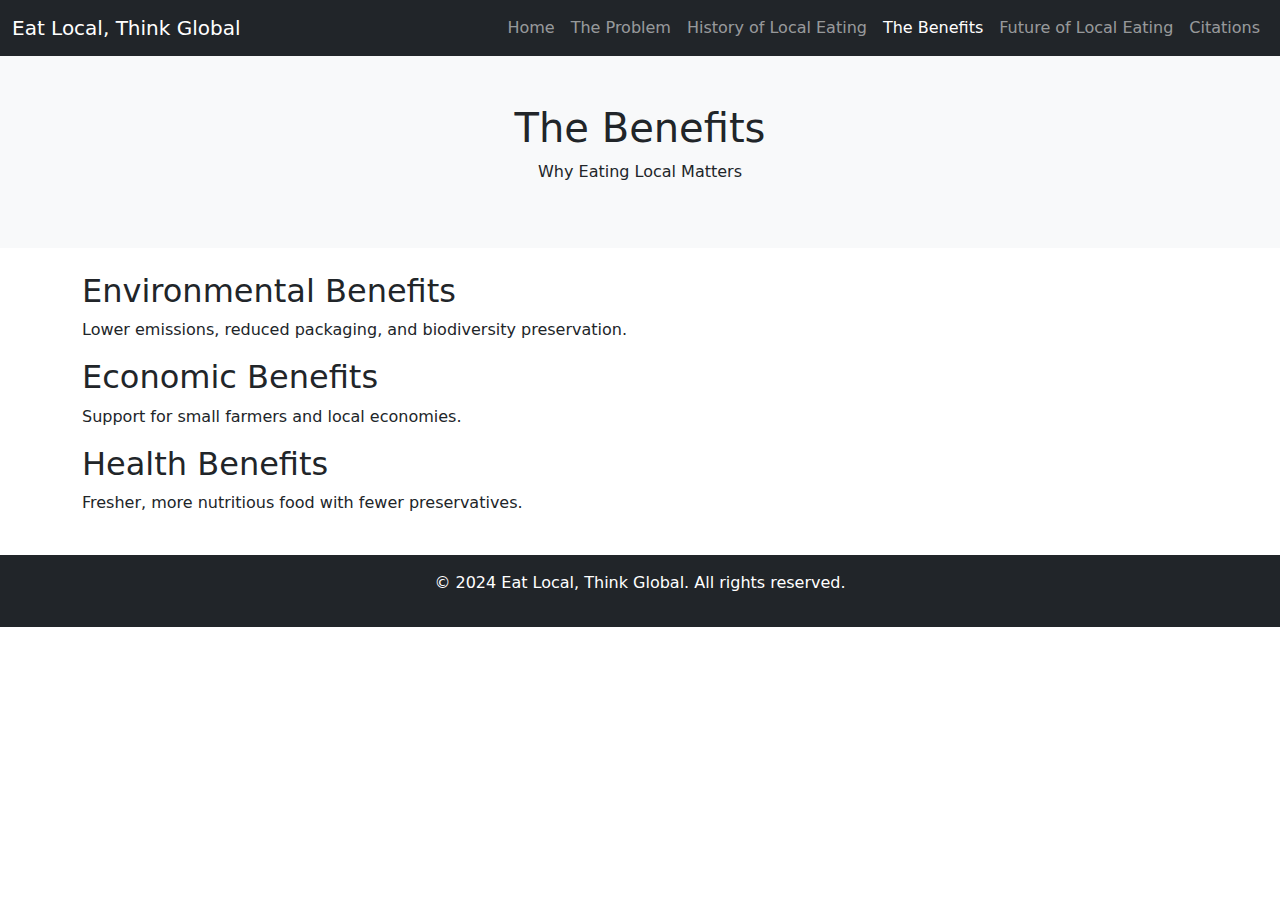
==== benefits.html @ 0802574a "Add new website files and update index.html" ====
<!DOCTYPE html>
<html lang="en">
<head>
    <meta charset="UTF-8">
    <meta name="viewport" content="width=device-width, initial-scale=1.0">
    <title>The Benefits</title>
    <link href="https://cdn.jsdelivr.net/npm/bootstrap@5.3.2/dist/css/bootstrap.min.css" rel="stylesheet">
</head>
<body>
    <nav class="navbar navbar-expand-lg navbar-dark bg-dark">
        <div class="container-fluid">
            <a class="navbar-brand" href="index.html">Eat Local, Think Global</a>
            <button class="navbar-toggler" type="button" data-bs-toggle="collapse" data-bs-target="#navbarNav" aria-controls="navbarNav" aria-expanded="false" aria-label="Toggle navigation">
                <span class="navbar-toggler-icon"></span>
            </button>
            <div class="collapse navbar-collapse" id="navbarNav">
                <ul class="navbar-nav ms-auto">
                    <li class="nav-item"><a class="nav-link" href="index.html">Home</a></li>
                    <li class="nav-item"><a class="nav-link" href="problem.html">The Problem</a></li>
                    <li class="nav-item"><a class="nav-link" href="history.html">History of Local Eating</a></li>
                    <li class="nav-item"><a class="nav-link active" href="benefits.html">The Benefits</a></li>
                    <li class="nav-item"><a class="nav-link" href="future.html">Future of Local Eating</a></li>
                    <li class="nav-item"><a class="nav-link" href="citations.html">Citations</a></li>
                </ul>
            </div>
        </div>
    </nav>

    <header class="bg-light text-center py-5">
        <h1>The Benefits</h1>
        <p>Why Eating Local Matters</p>
    </header>

    <section class="container py-4">
        <h2>Environmental Benefits</h2>
        <p>Lower emissions, reduced packaging, and biodiversity preservation.</p>
        <h2>Economic Benefits</h2>
        <p>Support for small farmers and local economies.</p>
        <h2>Health Benefits</h2>
        <p>Fresher, more nutritious food with fewer preservatives.</p>
    </section>

    <footer class="bg-dark text-white text-center py-3">
        <p>&copy; 2024 Eat Local, Think Global. All rights reserved.</p>
    </footer>
    <script src="https://cdn.jsdelivr.net/npm/bootstrap@5.3.2/dist/js/bootstrap.bundle.min.js"></script>
</body>
</html>
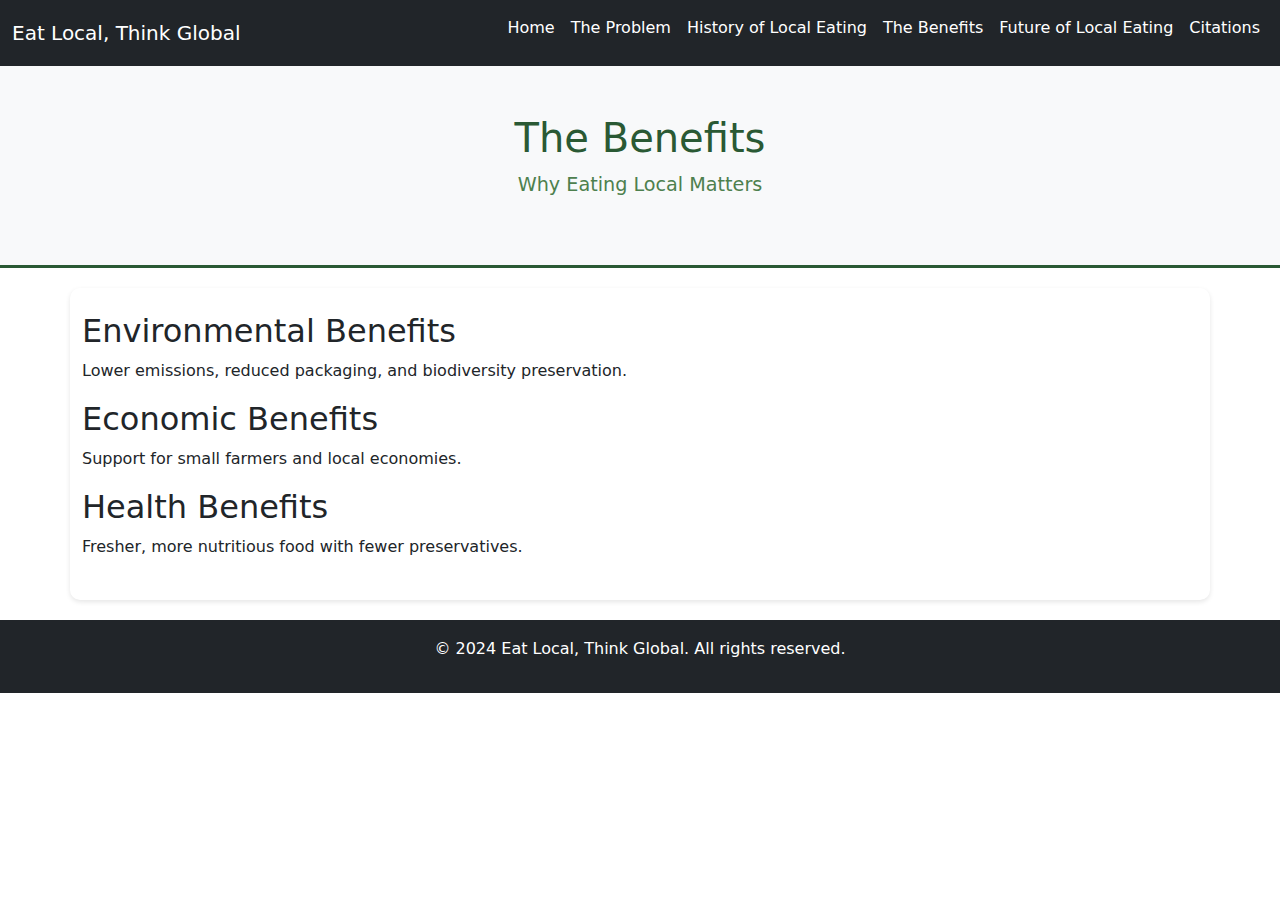
==== commit a4d073bb: "Add style.css and update HTML files with sustainability theme" ====
--- a/benefits.html
+++ b/benefits.html
@@ -1,6 +1,7 @@
 <!DOCTYPE html>
 <html lang="en">
 <head>
+    <link rel="stylesheet" href="style.css">
     <meta charset="UTF-8">
     <meta name="viewport" content="width=device-width, initial-scale=1.0">
     <title>The Benefits</title>
--- a/style.css
+++ b/style.css
@@ -0,0 +1,122 @@
+/* General Styles */
+body {
+    font-family: 'Arial', sans-serif;
+    background-color: #f5f9f4; /* Light greenish background for eco-theme */
+    color: #333; /* Dark gray text for readability */
+    margin: 0;
+    padding: 0;
+}
+
+/* Navbar */
+.navbar {
+    background-color: #2a5934; /* Deep green for the navbar */
+}
+
+.navbar-brand, .nav-link {
+    color: #ffffff !important; /* White text for contrast */
+}
+
+.nav-link:hover {
+    color: #a8d5ba !important; /* Light green hover effect */
+}
+
+/* Header Section */
+header {
+    background-color: #eaf4e2; /* Very light green background */
+    border-bottom: 3px solid #2a5934; /* Green accent border */
+    text-align: center;
+    padding: 30px 15px;
+}
+
+header h1 {
+    font-size: 2.5rem;
+    color: #2a5934; /* Deep green headline */
+}
+
+header p {
+    color: #4d804e; /* Medium green for subtext */
+    font-size: 1.2rem;
+}
+
+/* Buttons */
+.cta-btn, .btn {
+    background-color: #4d804e; /* Medium green */
+    color: #ffffff; /* White text */
+    border: none;
+    padding: 10px 20px;
+    border-radius: 5px;
+    text-decoration: none;
+    transition: all 0.3s ease-in-out;
+}
+
+.cta-btn:hover, .btn:hover {
+    background-color: #3a6b3b; /* Darker green for hover */
+}
+
+/* Section Styling */
+section {
+    padding: 20px;
+    margin: 20px 0;
+    border-radius: 10px;
+    background-color: #ffffff; /* White for content readability */
+    box-shadow: 0 2px 5px rgba(0, 0, 0, 0.1); /* Subtle shadow */
+}
+
+h2 {
+    color: #2a5934; /* Green headlines */
+    margin-bottom: 15px;
+}
+
+p {
+    line-height: 1.6;
+}
+
+/* Footer */
+footer {
+    background-color: #2a5934; /* Deep green for footer */
+    color: #ffffff;
+    text-align: center;
+    padding: 10px 0;
+}
+
+/* Lists */
+ul {
+    list-style-type: disc;
+    padding-left: 20px;
+}
+
+ul li {
+    margin-bottom: 10px;
+}
+
+/* Links */
+a {
+    color: #4d804e; /* Medium green for links */
+    text-decoration: none;
+}
+
+a:hover {
+    color: #2a5934; /* Darker green on hover */
+    text-decoration: underline;
+}
+
+/* Images */
+img {
+    max-width: 100%;
+    border-radius: 5px;
+}
+
+/* Responsive Design */
+@media (max-width: 768px) {
+    header h1 {
+        font-size: 2rem;
+    }
+
+    header p {
+        font-size: 1rem;
+    }
+
+    .cta-btn {
+        font-size: 1rem;
+    }
+}
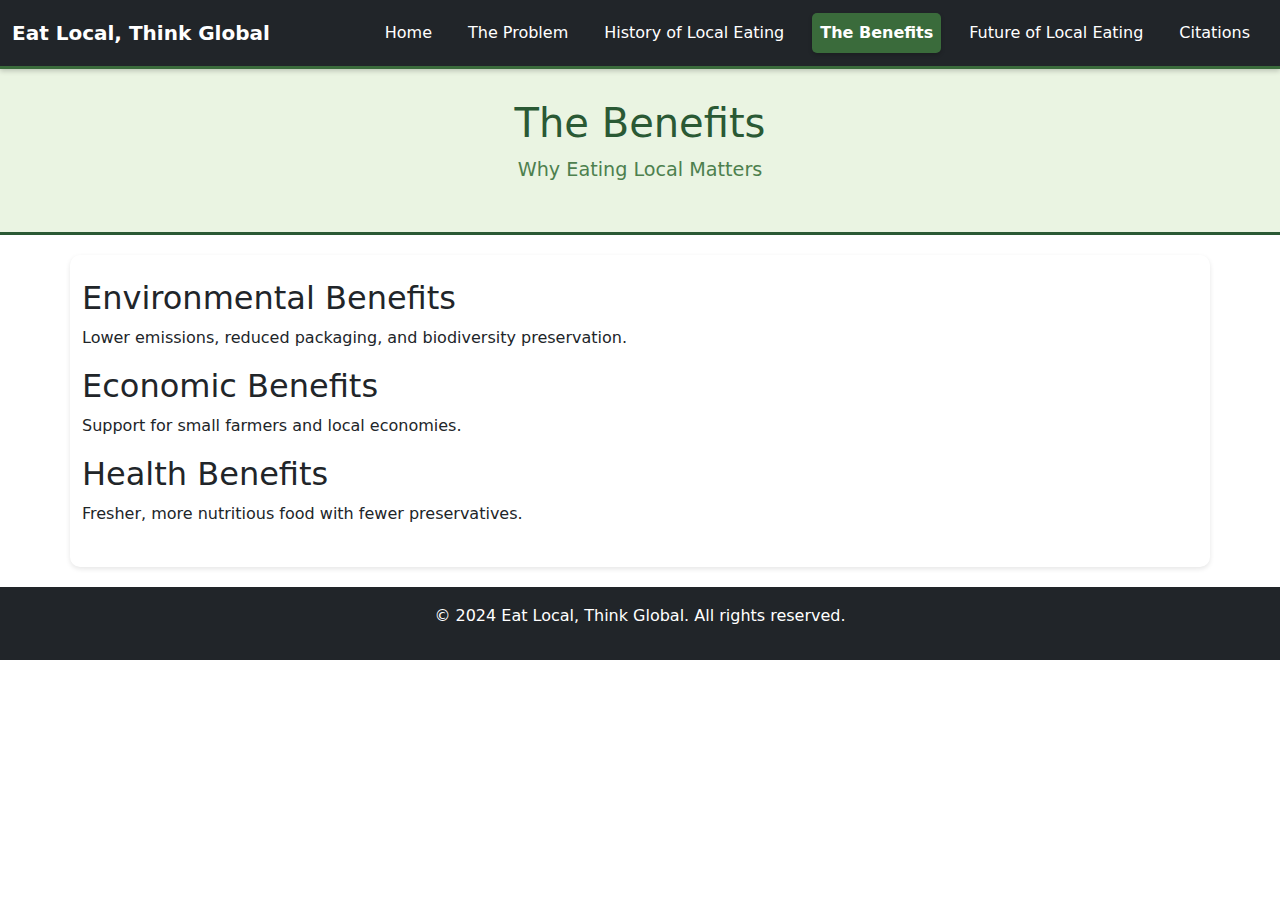
==== commit edc74393: "Update benefits.html with new content" ====
--- a/benefits.html
+++ b/benefits.html
@@ -27,7 +27,7 @@
         </div>
     </nav>
 
-    <header class="bg-light text-center py-5">
+    <header class="hero-section">
         <h1>The Benefits</h1>
         <p>Why Eating Local Matters</p>
     </header>
--- a/style.css
+++ b/style.css
@@ -9,16 +9,60 @@
 
 /* Navbar */
 .navbar {
-    background-color: #2a5934; /* Deep green for the navbar */
+    background-color: #4d804e; /* Medium green for the navbar background */
+    border-bottom: 3px solid #3a6b3b; /* Slightly darker green for an accent */
+    box-shadow: 0 2px 5px rgba(0, 0, 0, 0.2); /* Subtle shadow for depth */
 }
 
-.navbar-brand, .nav-link {
-    color: #ffffff !important; /* White text for contrast */
+.navbar-brand {
+    font-weight: bold;
+    color: #ffffff !important; /* White text for the brand */
+    transition: color 0.3s ease-in-out; /* Smooth hover effect */
+}
+
+.navbar-brand:hover {
+    color: #dff3e0 !important; /* Lighter green on hover */
+}
+
+.nav-link {
+    background-color: #4d804e; /* Same green as the navbar background */
+    color: #ffffff !important; /* White text for links */
+    font-size: 1rem;
+    font-weight: 500;
+    padding: 10px 15px;
+    margin: 5px; /* Spacing between buttons */
+    border: 2px solid transparent; /* Invisible border for consistent sizing */
+    border-radius: 5px; /* Rounded corners for button-like appearance */
+    transition: all 0.3s ease-in-out; /* Smooth hover effect for scale and color */
+    text-decoration: none; /* No underline */
 }
 
 .nav-link:hover {
-    color: #a8d5ba !important; /* Light green hover effect */
+    background-color: #3a6b3b; /* Darker green on hover */
+    color: #dff3e0 !important; /* Lighter green text on hover */
+    transform: scale(1.1); /* Slightly enlarge the button on hover */
+    border-color: #ffffff; /* Add a white border on hover */
+    text-decoration: none; /* Prevent underlining */
 }
+
+.nav-link.active {
+    background-color: #3a6b3b; /* Highlight active link */
+    color: #ffffff !important;
+    font-weight: bold;
+    border-color: #ffffff; /* Add a border to the active button */
+    box-shadow: 0 2px 4px rgba(0, 0, 0, 0.2); /* Add depth to active link */
+}
+
+.navbar-nav {
+    display: flex;
+    align-items: center;
+    justify-content: center;
+}
+
+.nav-item {
+    margin: 0 5px; /* Add spacing between items */
+}
+
 
 /* Header Section */
 header {
@@ -51,6 +95,7 @@
 
 .cta-btn:hover, .btn:hover {
     background-color: #3a6b3b; /* Darker green for hover */
+    transform: scale(1.05); /* Slight enlargement on hover */
 }
 
 /* Section Styling */
@@ -97,7 +142,6 @@
 
 a:hover {
     color: #2a5934; /* Darker green on hover */
-    text-decoration: underline;
 }
 
 /* Images */
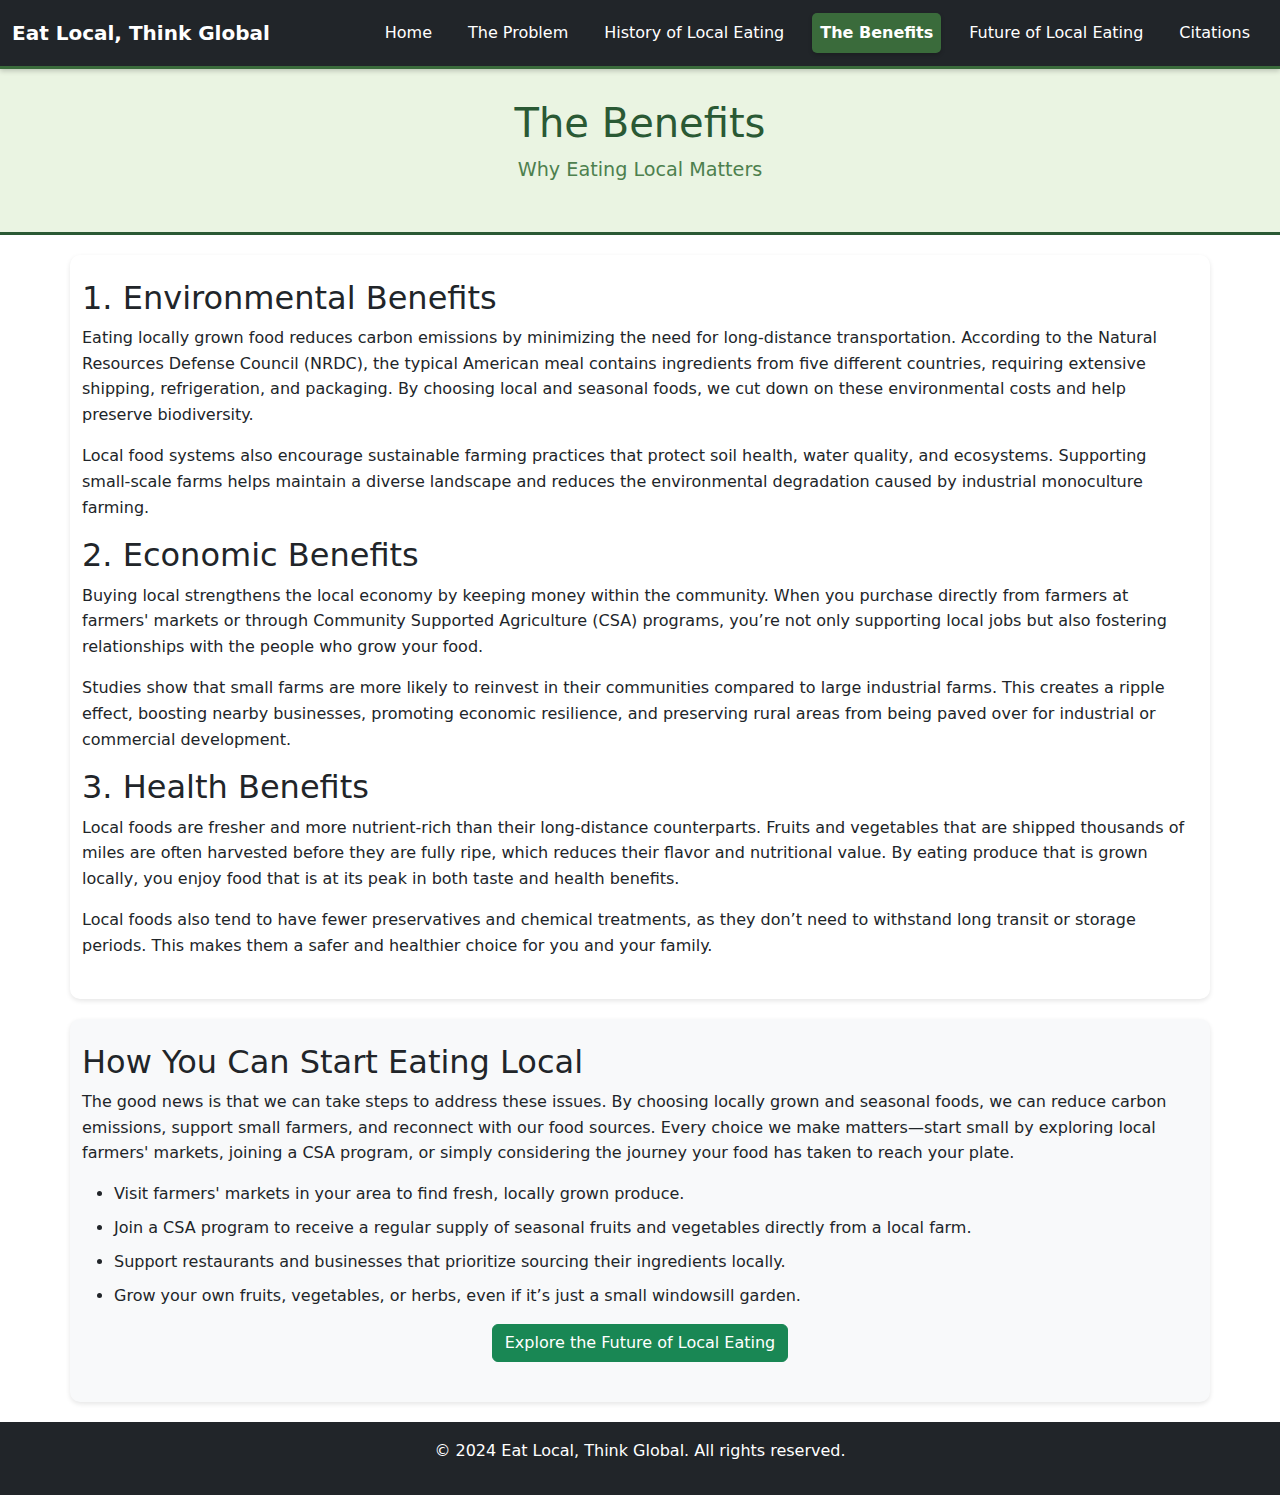
==== commit 5996d4e8: "Update all classes and files with new changes" ====
--- a/benefits.html
+++ b/benefits.html
@@ -8,6 +8,7 @@
     <link href="https://cdn.jsdelivr.net/npm/bootstrap@5.3.2/dist/css/bootstrap.min.css" rel="stylesheet">
 </head>
 <body>
+    <!-- Navbar -->
     <nav class="navbar navbar-expand-lg navbar-dark bg-dark">
         <div class="container-fluid">
             <a class="navbar-brand" href="index.html">Eat Local, Think Global</a>
@@ -27,23 +28,75 @@
         </div>
     </nav>
 
-    <header class="hero-section">
+    <!-- Hero Section -->
+    <header class="hero-section text-center text-white">
         <h1>The Benefits</h1>
         <p>Why Eating Local Matters</p>
     </header>
 
+    <!-- Main Content -->
     <section class="container py-4">
-        <h2>Environmental Benefits</h2>
-        <p>Lower emissions, reduced packaging, and biodiversity preservation.</p>
-        <h2>Economic Benefits</h2>
-        <p>Support for small farmers and local economies.</p>
-        <h2>Health Benefits</h2>
-        <p>Fresher, more nutritious food with fewer preservatives.</p>
+        <h2>1. Environmental Benefits</h2>
+        <p>
+            Eating locally grown food reduces carbon emissions by minimizing the need for long-distance transportation. 
+            According to the Natural Resources Defense Council (NRDC), the typical American meal contains ingredients from 
+            five different countries, requiring extensive shipping, refrigeration, and packaging. By choosing local and seasonal 
+            foods, we cut down on these environmental costs and help preserve biodiversity.
+        </p>
+        <p>
+            Local food systems also encourage sustainable farming practices that protect soil health, water quality, and ecosystems. 
+            Supporting small-scale farms helps maintain a diverse landscape and reduces the environmental degradation caused by industrial 
+            monoculture farming.
+        </p>
+
+        <h2>2. Economic Benefits</h2>
+        <p>
+            Buying local strengthens the local economy by keeping money within the community. When you purchase directly from farmers at 
+            farmers' markets or through Community Supported Agriculture (CSA) programs, you’re not only supporting local jobs but also 
+            fostering relationships with the people who grow your food.
+        </p>
+        <p>
+            Studies show that small farms are more likely to reinvest in their communities compared to large industrial farms. This creates 
+            a ripple effect, boosting nearby businesses, promoting economic resilience, and preserving rural areas from being paved over for 
+            industrial or commercial development.
+        </p>
+
+        <h2>3. Health Benefits</h2>
+        <p>
+            Local foods are fresher and more nutrient-rich than their long-distance counterparts. Fruits and vegetables that are shipped 
+            thousands of miles are often harvested before they are fully ripe, which reduces their flavor and nutritional value. By eating 
+            produce that is grown locally, you enjoy food that is at its peak in both taste and health benefits.
+        </p>
+        <p>
+            Local foods also tend to have fewer preservatives and chemical treatments, as they don’t need to withstand long transit or storage 
+            periods. This makes them a safer and healthier choice for you and your family.
+        </p>
     </section>
 
+    <!-- Call to Action -->
+    <section class="container py-4 bg-light">
+        <h2>How You Can Start Eating Local</h2>
+        <p>
+            The good news is that we can take steps to address these issues. By choosing locally grown and seasonal foods, we can reduce carbon 
+            emissions, support small farmers, and reconnect with our food sources. Every choice we make matters—start small by exploring local 
+            farmers' markets, joining a CSA program, or simply considering the journey your food has taken to reach your plate.
+        </p>
+        <ul>
+            <li>Visit farmers' markets in your area to find fresh, locally grown produce.</li>
+            <li>Join a CSA program to receive a regular supply of seasonal fruits and vegetables directly from a local farm.</li>
+            <li>Support restaurants and businesses that prioritize sourcing their ingredients locally.</li>
+            <li>Grow your own fruits, vegetables, or herbs, even if it’s just a small windowsill garden.</li>
+        </ul>
+        <p class="text-center">
+            <a href="future.html" class="btn btn-success">Explore the Future of Local Eating</a>
+        </p>
+    </section>
+
+    <!-- Footer -->
     <footer class="bg-dark text-white text-center py-3">
         <p>&copy; 2024 Eat Local, Think Global. All rights reserved.</p>
     </footer>
+
     <script src="https://cdn.jsdelivr.net/npm/bootstrap@5.3.2/dist/js/bootstrap.bundle.min.js"></script>
 </body>
 </html>
--- a/style.css
+++ b/style.css
@@ -5,6 +5,12 @@
     color: #333; /* Dark gray text for readability */
     margin: 0;
     padding: 0;
+
+
+    -webkit-user-select: none; /* Chrome, Safari */
+    -moz-user-select: none; /* Firefox */
+    -ms-user-select: none; /* Internet Explorer/Edge */
+    user-select: none; /* Non-prefixed version, supported by most browsers */
 }
 
 /* Navbar */
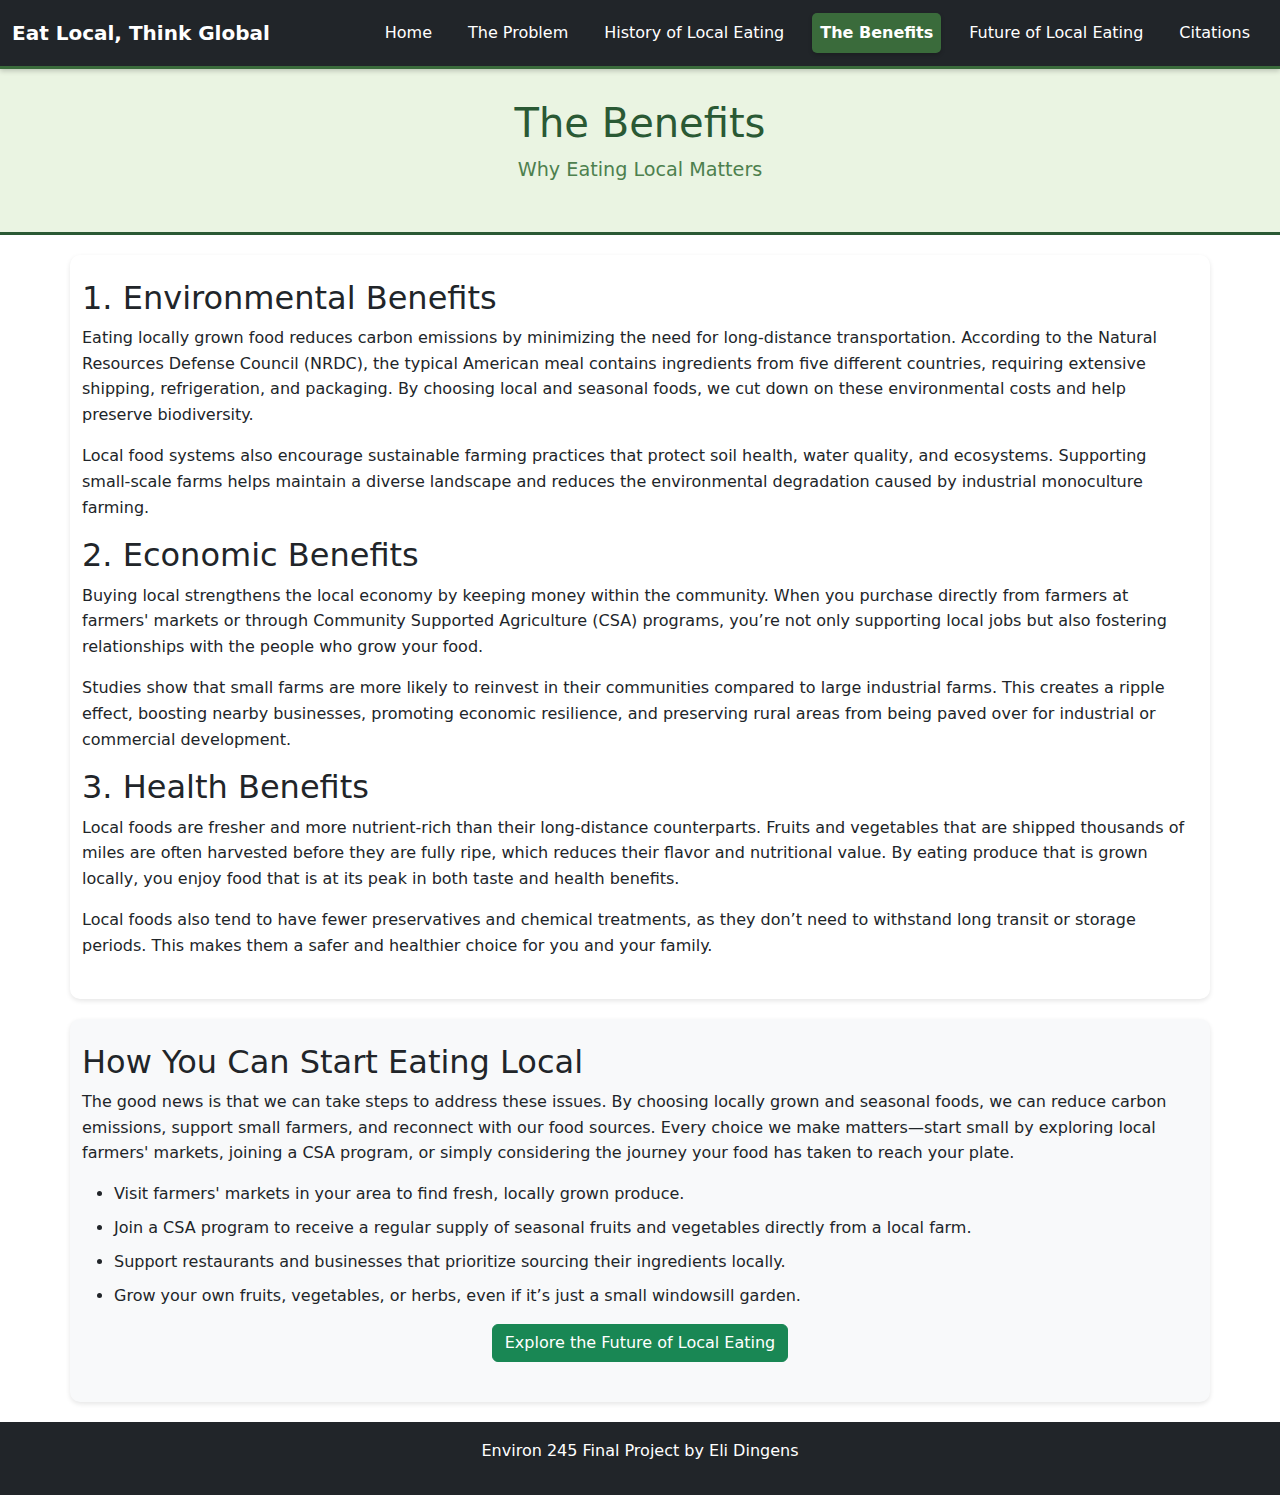
==== commit 516342f3: "Update all classes and files with new changes" ====
--- a/benefits.html
+++ b/benefits.html
@@ -94,7 +94,7 @@
 
     <!-- Footer -->
     <footer class="bg-dark text-white text-center py-3">
-        <p>&copy; 2024 Eat Local, Think Global. All rights reserved.</p>
+        <p>Environ 245 Final Project by Eli Dingens</p>
     </footer>
 
     <script src="https://cdn.jsdelivr.net/npm/bootstrap@5.3.2/dist/js/bootstrap.bundle.min.js"></script>
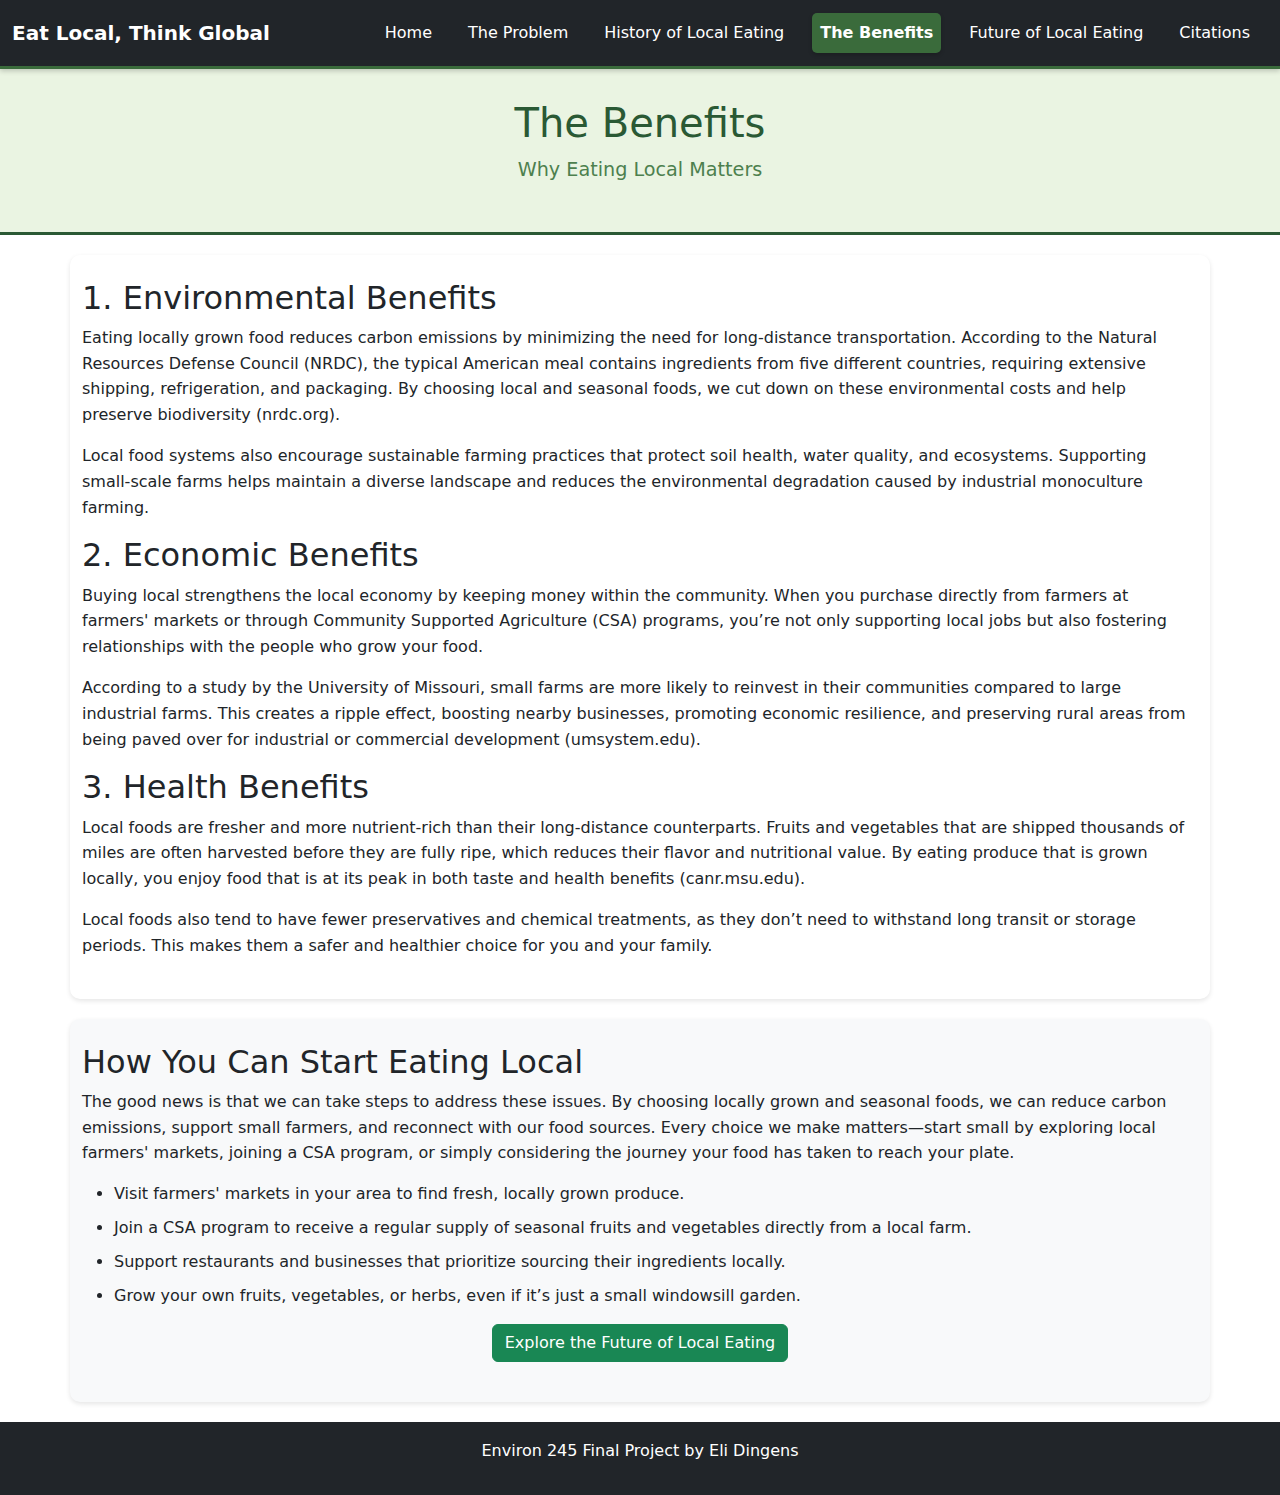
==== commit a8ee5fa1: "Update all classes and files with new changes" ====
--- a/benefits.html
+++ b/benefits.html
@@ -41,7 +41,7 @@
             Eating locally grown food reduces carbon emissions by minimizing the need for long-distance transportation. 
             According to the Natural Resources Defense Council (NRDC), the typical American meal contains ingredients from 
             five different countries, requiring extensive shipping, refrigeration, and packaging. By choosing local and seasonal 
-            foods, we cut down on these environmental costs and help preserve biodiversity.
+            foods, we cut down on these environmental costs and help preserve biodiversity (nrdc.org).
         </p>
         <p>
             Local food systems also encourage sustainable farming practices that protect soil health, water quality, and ecosystems. 
@@ -56,16 +56,16 @@
             fostering relationships with the people who grow your food.
         </p>
         <p>
-            Studies show that small farms are more likely to reinvest in their communities compared to large industrial farms. This creates 
+            According to a study by the University of Missouri, small farms are more likely to reinvest in their communities compared to large industrial farms. This creates 
             a ripple effect, boosting nearby businesses, promoting economic resilience, and preserving rural areas from being paved over for 
-            industrial or commercial development.
+            industrial or commercial development (umsystem.edu).
         </p>
 
         <h2>3. Health Benefits</h2>
         <p>
             Local foods are fresher and more nutrient-rich than their long-distance counterparts. Fruits and vegetables that are shipped 
             thousands of miles are often harvested before they are fully ripe, which reduces their flavor and nutritional value. By eating 
-            produce that is grown locally, you enjoy food that is at its peak in both taste and health benefits.
+            produce that is grown locally, you enjoy food that is at its peak in both taste and health benefits (canr.msu.edu).
         </p>
         <p>
             Local foods also tend to have fewer preservatives and chemical treatments, as they don’t need to withstand long transit or storage 
